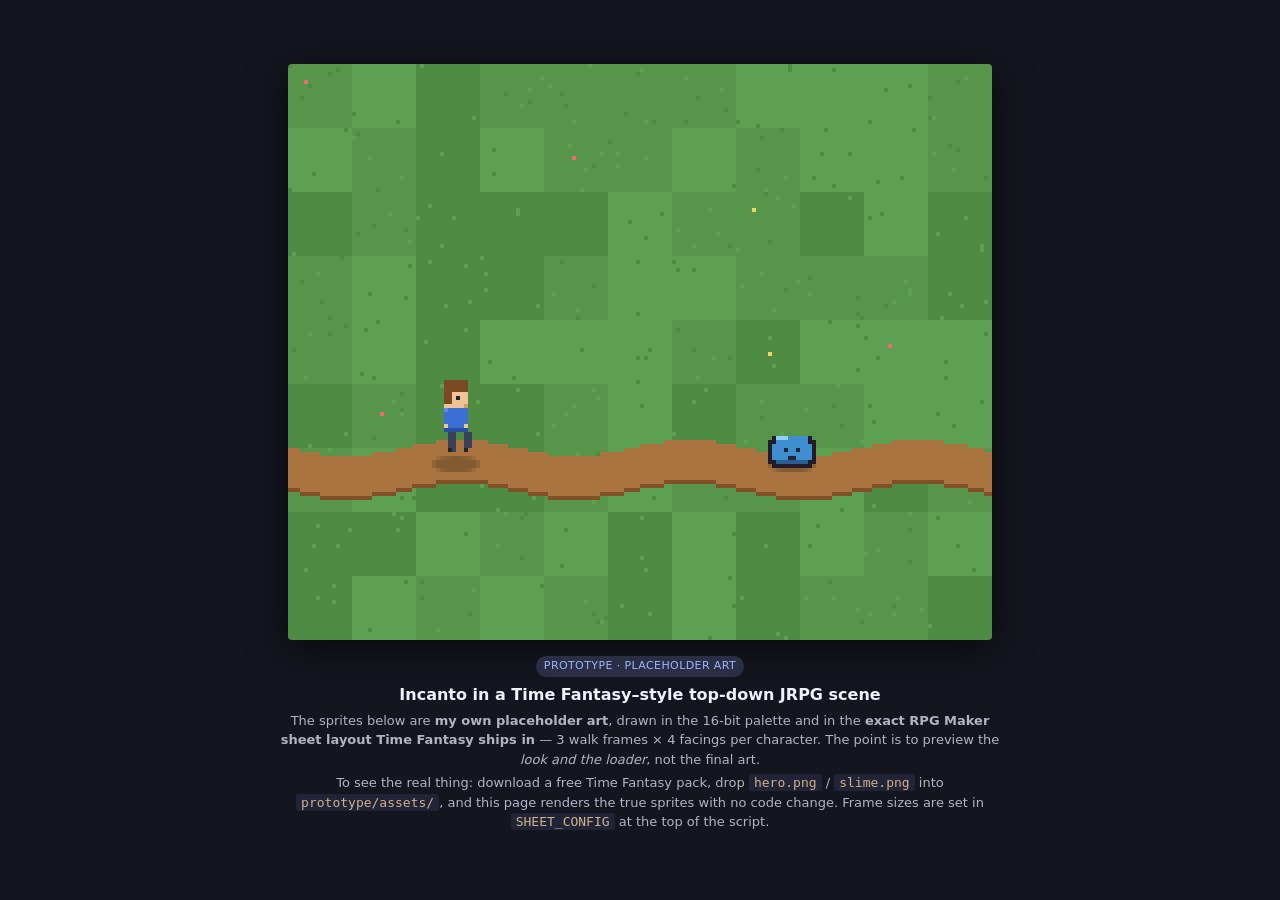
==== prototype/time_fantasy_prototype.html @ 2bc7eb8c "Add Time Fantasy style top-down JRPG combat prototype Previews reframing Incanto's combat from the c" ====
<!doctype html>
<html lang="en">
<head>
<meta charset="utf-8" />
<meta name="viewport" content="width=device-width, initial-scale=1" />
<title>Incanto — Time Fantasy style prototype</title>
<style>
  :root { color-scheme: dark; }
  html, body {
    margin: 0; height: 100%;
    background: #14161f;
    color: #d8dced;
    font: 14px/1.5 system-ui, sans-serif;
    display: flex; flex-direction: column;
    align-items: center; justify-content: center;
    gap: 14px; padding: 20px; box-sizing: border-box;
  }
  #screen {
    image-rendering: pixelated;
    border-radius: 4px;
    box-shadow: 0 8px 40px rgba(0,0,0,.6);
  }
  .caption { max-width: 720px; text-align: center; }
  .caption h1 { font-size: 16px; margin: 0 0 4px; color: #eef1ff; }
  .caption p { margin: 4px 0; opacity: .8; font-size: 13px; }
  .tag {
    display: inline-block; padding: 2px 8px; border-radius: 999px;
    background: #2a2f45; color: #9fb4ff; font-size: 11px; letter-spacing: .4px;
    text-transform: uppercase; margin-bottom: 6px;
  }
  code { background: #23283c; padding: 1px 5px; border-radius: 3px; color: #ffd8a8; }
</style>
</head>
<body>
  <canvas id="screen" width="176" height="144"></canvas>
  <div class="caption">
    <span class="tag">Prototype · placeholder art</span>
    <h1>Incanto in a Time Fantasy–style top-down JRPG scene</h1>
    <p>
      The sprites below are <strong>my own placeholder art</strong>, drawn in the
      16-bit palette and in the <strong>exact RPG Maker sheet layout Time Fantasy
      ships in</strong> — 3 walk frames × 4 facings per character. The point is to
      preview the <em>look and the loader</em>, not the final art.
    </p>
    <p>
      To see the real thing: download a free Time Fantasy pack, drop
      <code>hero.png</code> / <code>slime.png</code> into
      <code>prototype/assets/</code>, and this page renders the true sprites with
      no code change. Frame sizes are set in <code>SHEET_CONFIG</code> at the top
      of the script.
    </p>
  </div>

<script>
"use strict";
/* ===========================================================================
 * Incanto — Time Fantasy style prototype
 * ---------------------------------------------------------------------------
 * A style-direction prototype: the current game is a side-view dark dungeon;
 * this previews the top-down 16-bit JRPG look (Final Fantasy VI / Time Fantasy
 * / "Ancient Kingdoms" era) the player wants.
 *
 * WHY PLACEHOLDER SPRITES: the Time Fantasy license permits use in games but
 * forbids redistributing the raw sheets, and Incanto's repo is public — so the
 * real art can't be committed here. Instead we ship placeholder characters
 * drawn in the SAME sheet format, and load a real sheet from prototype/assets/
 * if one is present. Swapping in the paid/free pack is a file drop, not a
 * rewrite.
 *
 * SHEET FORMAT (RPG Maker VX/MV, which Time Fantasy uses):
 *   one character = a 3-column x 4-row block of cells.
 *   columns = walk frames  [step-A, idle, step-B]
 *   rows    = facing        [down, left, right, up]
 *   walk animation cycles the columns as  1,0,1,2  (idle-out-idle-out).
 * ========================================================================= */

// Drop a real Time Fantasy sheet in prototype/assets/ with these names, and set
// the cell size to match that pack (their overworld cells are commonly 16x16;
// larger "full" sprites use bigger cells). charCol/charRow pick which character
// on a multi-character sheet to use (0-indexed, in 3x4-cell units).
const SHEET_CONFIG = {
  hero:  { src: "assets/hero.png",  cellW: 16, cellH: 24, charCol: 0, charRow: 0 },
  slime: { src: "assets/slime.png", cellW: 16, cellH: 16, charCol: 0, charRow: 0 },
};

const cv = document.getElementById("screen");
const g = cv.getContext("2d");
g.imageSmoothingEnabled = false;

// Integer-scale the canvas to the viewport (same discipline as the live game:
// fractional scaling warps art pixels).
function fitCanvas() {
  const maxW = Math.min(window.innerWidth - 40, 720);
  const maxH = window.innerHeight - 240;
  const scale = Math.max(2, Math.floor(Math.min(maxW / cv.width, maxH / cv.height)));
  cv.style.width = cv.width * scale + "px";
  cv.style.height = cv.height * scale + "px";
}
window.addEventListener("resize", fitCanvas);
fitCanvas();

// --- Palette (warm 16-bit JRPG) ------------------------------------------
const PAL = {
  grass1: "#57964a", grass2: "#4f8c43", grass3: "#5ea052",
  dirt:   "#a9743f", dirtDk: "#824f27",
  flower: "#f4d35e", flower2: "#ef6a6a",
  outline:"#231a2a",
  skin:   "#f2c396", skinSh: "#d99b6b",
  hair:   "#7a4a24", hairSh: "#5a341a",
  tunic:  "#3b6fd4", tunicSh:"#274fa0", tunicHi:"#5b8bf0",
  pants:  "#39405a", boots:  "#2a2030",
  slime:  "#3f8fd0", slimeSh:"#2a5f96", slimeHi:"#8fd0ff",
  eye:    "#20242f", white: "#f4f6ff",
  bolt:   "#a9f0ff", boltHi:"#ffffff", boltGlow:"#5fd6ff",
};

// pixel helpers on a given context
function px(ctx, x, y, c) { ctx.fillStyle = c; ctx.fillRect(x, y, 1, 1); }
function rect(ctx, x, y, w, h, c) { ctx.fillStyle = c; ctx.fillRect(x, y, w, h); }

/* ---------------------------------------------------------------------------
 * PLACEHOLDER SPRITE GENERATION
 * Builds a proper 3x4 RPG-Maker character sheet on an offscreen canvas, so the
 * SAME sampling code runs whether the art is generated or a real dropped-in PNG.
 * ------------------------------------------------------------------------- */
const DIRS = { down: 0, left: 1, right: 2, up: 3 };

// One 16x24 hero cell. dir: 0 down,1 left,2 right,3 up. step: 0,1,2
function drawHeroCell(ctx, ox, oy, dir, step) {
  const bob = step === 1 ? 0 : -1;          // little vertical bob mid-stride
  const legFwd = step === 0 ? -1 : step === 2 ? 1 : 0;
  const side = dir === DIRS.left || dir === DIRS.right;
  const back = dir === DIRS.up;

  const draw = (cx) => {
    const y = oy + 2 + bob;
    // hair cap
    rect(ctx, cx - 3, y, 6, 3, PAL.hair);
    px(ctx, cx - 3, y + 3, PAL.hairSh); px(ctx, cx + 2, y + 3, PAL.hairSh);
    // face / head
    rect(ctx, cx - 3, y + 3, 6, 4, back ? PAL.hair : PAL.skin);
    if (back) { rect(ctx, cx - 3, y + 3, 6, 3, PAL.hair); }
    else if (side) {
      // profile: one eye, hair fringe on the back of the head
      px(ctx, cx + (dir === DIRS.left ? -1 : 0), y + 4, PAL.eye);
      rect(ctx, cx + (dir === DIRS.left ? 1 : -3), y + 3, 2, 3, PAL.hair);
      px(ctx, cx + (dir === DIRS.left ? -3 : 2), y + 6, PAL.skinSh); // nose hint
    } else {
      px(ctx, cx - 2, y + 5, PAL.eye); px(ctx, cx + 1, y + 5, PAL.eye);
    }
    // torso (tunic) + shading
    rect(ctx, cx - 3, y + 7, 6, 6, PAL.tunic);
    rect(ctx, cx - 3, y + 12, 6, 1, PAL.tunicSh);
    px(ctx, cx - 3, y + 7, PAL.tunicHi); px(ctx, cx + 2, y + 12, PAL.tunicSh);
    // arms / hands
    if (!back) { px(ctx, cx - 3, y + 11, PAL.skin); px(ctx, cx + 2, y + 11, PAL.skin); }
    // legs (walk swing)
    const ly = y + 13;
    rect(ctx, cx - 2 - (legFwd < 0 ? 1 : 0), ly, 2, 5 - (legFwd < 0 ? 1 : 0), PAL.pants);
    rect(ctx, cx + 1 + (legFwd > 0 ? 1 : 0), ly, 2, 5 - (legFwd > 0 ? 1 : 0), PAL.pants);
    // boots
    px(ctx, cx - 2 - (legFwd < 0 ? 1 : 0), ly + 4, PAL.boots);
    px(ctx, cx + 1 + (legFwd > 0 ? 1 : 0), ly + 4, PAL.boots);
  };
  draw(ox + 8);
}

// One 16x16 slime cell. 2-frame breathe/hop -> we fill 3 columns as A,idle,B.
function drawSlimeCell(ctx, ox, oy, dir, step) {
  const squash = step === 1 ? 0 : 1;  // idle taller, walk frames squashed
  const top = oy + 6 + squash;
  const h = 8 - squash;
  const cx = ox + 8;
  // dark outline (draw a blob one pixel larger, in outline color) so the slime
  // separates cleanly from the grass — the classic JRPG read
  rect(ctx, cx - 6, top + 1, 12, h - 1, PAL.outline);
  rect(ctx, cx - 5, top, 10, 1, PAL.outline);
  rect(ctx, cx - 5, top + h, 10, 1, PAL.outline);
  // body
  rect(ctx, cx - 5, top + 1, 10, h - 1, PAL.slime);
  rect(ctx, cx - 4, top, 8, 1, PAL.slime);
  // trim outer corners back to outline for a rounded blob
  px(ctx, cx - 5, top + 1, PAL.outline); px(ctx, cx + 4, top + 1, PAL.outline);
  px(ctx, cx - 5, top + h - 1, PAL.outline); px(ctx, cx + 4, top + h - 1, PAL.outline);
  // shading + highlight
  rect(ctx, cx - 4, top + h - 1, 8, 1, PAL.slimeSh);
  rect(ctx, cx - 4, top, 3, 1, PAL.slimeHi);
  // eyes + mouth
  px(ctx, cx - 2, top + 3, PAL.white); px(ctx, cx + 1, top + 3, PAL.white);
  px(ctx, cx - 2, top + 3, PAL.eye);   px(ctx, cx + 1, top + 3, PAL.eye);
  rect(ctx, cx - 1, top + 5, 2, 1, PAL.eye);
}

// Build a full 3x4 sheet canvas from a per-cell drawer.
function buildSheet(cellW, cellH, drawCell) {
  const c = document.createElement("canvas");
  c.width = cellW * 3; c.height = cellH * 4;
  const ctx = c.getContext("2d");
  for (let row = 0; row < 4; row++)
    for (let col = 0; col < 3; col++)
      drawCell(ctx, col * cellW, row * cellH, row, col);
  return c;
}

/* ---------------------------------------------------------------------------
 * SPRITE: samples one animation frame out of a 3x4 sheet (generated or real).
 * ------------------------------------------------------------------------- */
const WALK_CYCLE = [1, 0, 1, 2];  // column order for a walk/idle bob

class Sprite {
  constructor(cfg, fallbackDrawer) {
    this.cfg = cfg;
    this.sheet = buildSheet(cfg.cellW, cfg.cellH, fallbackDrawer); // placeholder first
    this.real = false;
    const img = new Image();
    img.onload = () => { this.sheet = img; this.real = true; };  // swap in real art
    img.onerror = () => {};                                      // keep placeholder
    img.src = cfg.src;
  }
  // dir 0..3, phase 0..1 through the walk cycle
  draw(ctx, dx, dy, dir, phase) {
    const { cellW, cellH, charCol, charRow } = this.cfg;
    const col = WALK_CYCLE[Math.floor(phase * WALK_CYCLE.length) % WALK_CYCLE.length];
    const sx = (charCol * 3 + col) * cellW;
    const sy = (charRow * 4 + dir) * cellH;
    ctx.drawImage(this.sheet, sx, sy, cellW, cellH, Math.round(dx), Math.round(dy), cellW, cellH);
  }
}

const hero  = new Sprite(SHEET_CONFIG.hero,  drawHeroCell);
const slime = new Sprite(SHEET_CONFIG.slime, drawSlimeCell);

/* ---------------------------------------------------------------------------
 * SCENE: a small grass overworld arena.
 * ------------------------------------------------------------------------- */
function hash(a, b) { let h = (a * 73856093) ^ (b * 19349663); h = (h ^ (h >> 13)) * 1274126177; return Math.abs(h ^ (h >> 16)); }

const bg = document.createElement("canvas");
bg.width = cv.width; bg.height = cv.height;
(function buildBg() {
  const ctx = bg.getContext("2d");
  for (let ty = 0; ty < cv.height / 16; ty++) {
    for (let tx = 0; tx < cv.width / 16; tx++) {
      const h = hash(tx, ty);
      rect(ctx, tx * 16, ty * 16, 16, 16, [PAL.grass1, PAL.grass2, PAL.grass3][h % 3]);
      // scattered blades / speckle
      for (let i = 0; i < 5; i++) {
        const px_ = tx * 16 + (hash(tx * 7 + i, ty) % 16);
        const py_ = ty * 16 + (hash(tx, ty * 5 + i) % 16);
        px(ctx, px_, py_, (h >> i) & 1 ? PAL.grass3 : PAL.grass2);
      }
      // occasional flower
      if (h % 11 === 0) {
        const fx = tx * 16 + 4 + (h % 6), fy = ty * 16 + 4 + (h % 6);
        px(ctx, fx, fy, (h & 8) ? PAL.flower : PAL.flower2);
      }
    }
  }
  // a little dirt path strip under the fighters
  for (let x = 0; x < cv.width; x++) {
    const y = 96 + Math.round(Math.sin(x * 0.11) * 2);
    rect(ctx, x, y, 1, 10, PAL.dirt);
    px(ctx, x, y + 10, PAL.dirtDk);
  }
})();

// Positions (top-left of each sprite cell)
const heroPos  = { x: 34, y: 78 };
const slimePos = { x: 118, y: 86 };

// Cast/projectile state — echoes Incanto's "cast a bolt at the enemy" beat.
let t = 0;
const bolts = [];
let hitFlash = 0;
let castTimer = 1.2;

function spawnBolt() {
  bolts.push({
    x: heroPos.x + 12, y: heroPos.y + 12,
    tx: slimePos.x + 8, ty: slimePos.y + 8,
    life: 0,
  });
}

function drawBolt(b) {
  const glow = g;
  // additive-ish glow
  g.globalCompositeOperation = "lighter";
  for (let r = 3; r >= 1; r--) {
    g.fillStyle = `rgba(95,214,255,${0.18 * r})`;
    g.beginPath(); g.arc(b.x, b.y, r + 1, 0, 7); g.fill();
  }
  g.globalCompositeOperation = "source-over";
  rect(g, Math.round(b.x) - 1, Math.round(b.y) - 1, 3, 3, PAL.bolt);
  px(g, Math.round(b.x), Math.round(b.y), PAL.boltHi);
}

/* ---------------------------------------------------------------------------
 * MAIN LOOP
 * ------------------------------------------------------------------------- */
let last = performance.now();
function frame(now) {
  const dt = Math.min(0.05, (now - last) / 1000); last = now; t += dt;

  // update casting
  castTimer -= dt;
  if (castTimer <= 0) { spawnBolt(); castTimer = 1.6; }
  for (let i = bolts.length - 1; i >= 0; i--) {
    const b = bolts[i];
    b.life += dt;
    const p = Math.min(1, b.life / 0.45);
    b.x = heroPos.x + 12 + (b.tx - (heroPos.x + 12)) * p;
    b.y = heroPos.y + 12 + (b.ty - (heroPos.y + 12)) * p - Math.sin(p * Math.PI) * 10; // arc
    if (p >= 1) { bolts.splice(i, 1); hitFlash = 0.22; }
  }
  if (hitFlash > 0) hitFlash -= dt;

  // draw
  g.drawImage(bg, 0, 0);

  // soft shadows
  g.fillStyle = "rgba(0,0,0,0.22)";
  g.beginPath(); g.ellipse(heroPos.x + 8, heroPos.y + 22, 6, 2, 0, 0, 7); g.fill();
  g.beginPath(); g.ellipse(slimePos.x + 8, slimePos.y + 14, 6, 2, 0, 0, 7); g.fill();

  // hero faces the slime (to its right) and idles with a walk-bob
  hero.draw(g, heroPos.x, heroPos.y, DIRS.right, (t * 0.9) % 1);

  // slime bobs; flash white on hit
  const squashPhase = (t * 1.3) % 1;
  slime.draw(g, slimePos.x, slimePos.y - (hitFlash > 0 ? 1 : 0), DIRS.down, squashPhase);
  if (hitFlash > 0) {
    g.globalCompositeOperation = "source-atop";
    g.fillStyle = `rgba(255,255,255,${(hitFlash / 0.22) * 0.8})`;
    g.fillRect(slimePos.x, slimePos.y - 2, SHEET_CONFIG.slime.cellW, SHEET_CONFIG.slime.cellH);
    g.globalCompositeOperation = "source-over";
  }

  bolts.forEach(drawBolt);

  // tiny "real art loaded" indicator
  if (hero.real || slime.real) {
    g.fillStyle = "rgba(80,220,120,0.9)";
    g.fillRect(2, 2, 3, 3);
  }

  requestAnimationFrame(frame);
}
requestAnimationFrame(frame);
</script>
</body>
</html>
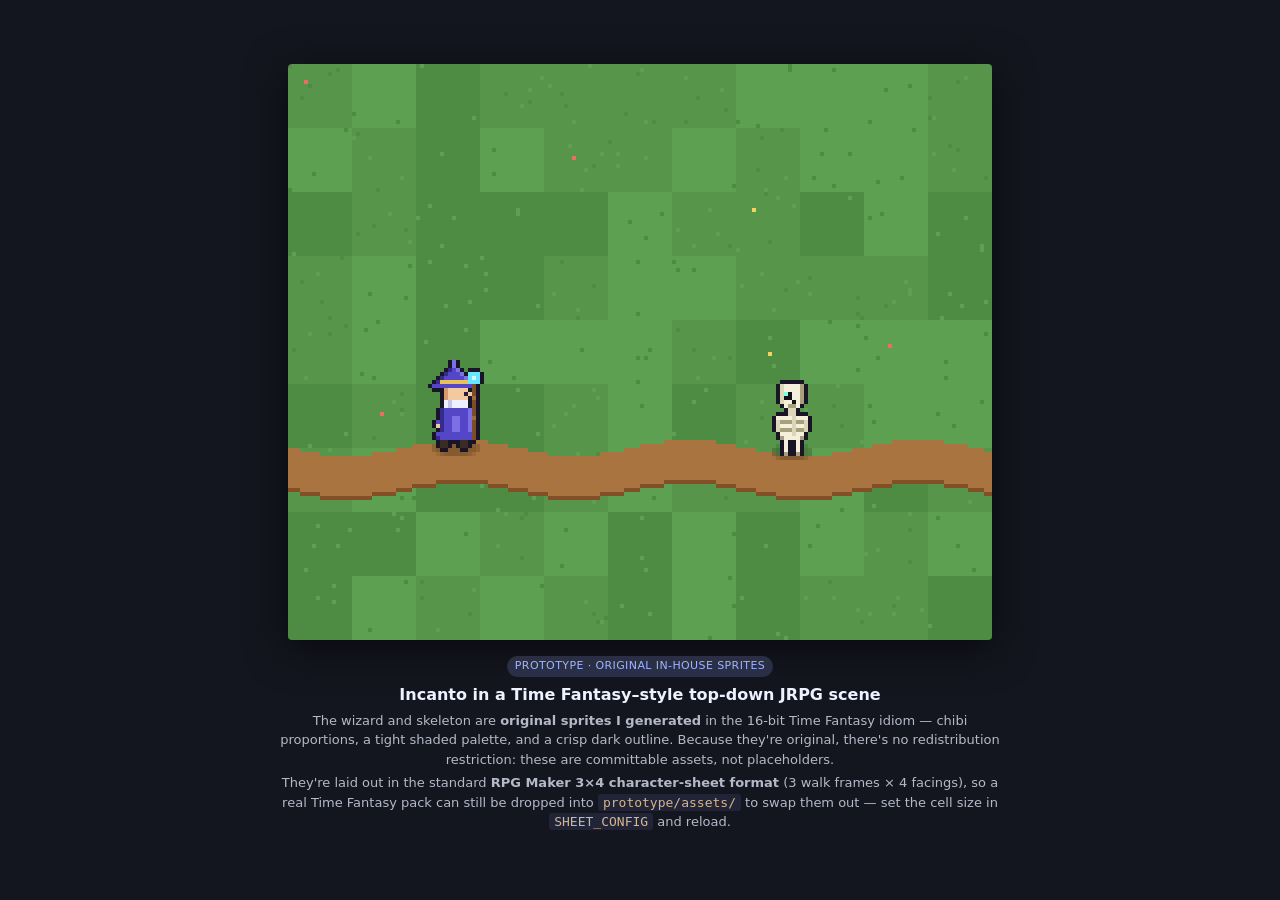
==== commit 23f97996: "Generate original Time Fantasy-style sprites for the prototype Replaces the earlier placeholder art " ====
--- a/prototype/time_fantasy_prototype.html
+++ b/prototype/time_fantasy_prototype.html
@@ -3,7 +3,7 @@
 <head>
 <meta charset="utf-8" />
 <meta name="viewport" content="width=device-width, initial-scale=1" />
-<title>Incanto — Time Fantasy style prototype</title>
+<title>Incanto — Time Fantasy style prototype (original sprites)</title>
 <style>
   :root { color-scheme: dark; }
   html, body {
@@ -22,7 +22,7 @@
   }
   .caption { max-width: 720px; text-align: center; }
   .caption h1 { font-size: 16px; margin: 0 0 4px; color: #eef1ff; }
-  .caption p { margin: 4px 0; opacity: .8; font-size: 13px; }
+  .caption p { margin: 4px 0; opacity: .82; font-size: 13px; }
   .tag {
     display: inline-block; padding: 2px 8px; border-radius: 999px;
     background: #2a2f45; color: #9fb4ff; font-size: 11px; letter-spacing: .4px;
@@ -34,61 +34,52 @@
 <body>
   <canvas id="screen" width="176" height="144"></canvas>
   <div class="caption">
-    <span class="tag">Prototype · placeholder art</span>
+    <span class="tag">Prototype · original in-house sprites</span>
     <h1>Incanto in a Time Fantasy–style top-down JRPG scene</h1>
     <p>
-      The sprites below are <strong>my own placeholder art</strong>, drawn in the
-      16-bit palette and in the <strong>exact RPG Maker sheet layout Time Fantasy
-      ships in</strong> — 3 walk frames × 4 facings per character. The point is to
-      preview the <em>look and the loader</em>, not the final art.
+      The wizard and skeleton are <strong>original sprites I generated</strong> in
+      the 16-bit Time Fantasy idiom — chibi proportions, a tight shaded palette,
+      and a crisp dark outline. Because they're original, there's no
+      redistribution restriction: these are committable assets, not placeholders.
     </p>
     <p>
-      To see the real thing: download a free Time Fantasy pack, drop
-      <code>hero.png</code> / <code>slime.png</code> into
-      <code>prototype/assets/</code>, and this page renders the true sprites with
-      no code change. Frame sizes are set in <code>SHEET_CONFIG</code> at the top
-      of the script.
+      They're laid out in the standard <strong>RPG Maker 3×4 character-sheet
+      format</strong> (3 walk frames × 4 facings), so a real Time Fantasy pack can
+      still be dropped into <code>prototype/assets/</code> to swap them out — set
+      the cell size in <code>SHEET_CONFIG</code> and reload.
     </p>
   </div>
 
 <script>
 "use strict";
 /* ===========================================================================
- * Incanto — Time Fantasy style prototype
+ * Incanto — Time Fantasy style prototype (ORIGINAL generated sprites)
  * ---------------------------------------------------------------------------
- * A style-direction prototype: the current game is a side-view dark dungeon;
- * this previews the top-down 16-bit JRPG look (Final Fantasy VI / Time Fantasy
- * / "Ancient Kingdoms" era) the player wants.
+ * Previews the top-down 16-bit JRPG look (Final Fantasy VI / Time Fantasy era)
+ * for Incanto's "cast spells at skeletons" loop. All sprites here are original
+ * art generated by this script — no third-party assets are bundled.
  *
- * WHY PLACEHOLDER SPRITES: the Time Fantasy license permits use in games but
- * forbids redistributing the raw sheets, and Incanto's repo is public — so the
- * real art can't be committed here. Instead we ship placeholder characters
- * drawn in the SAME sheet format, and load a real sheet from prototype/assets/
- * if one is present. Swapping in the paid/free pack is a file drop, not a
- * rewrite.
+ * FIDELITY TECHNIQUE: each sprite cell is painted in flat shaded tones on a
+ * transparent buffer, then an auto-outline pass wraps the silhouette in a 1px
+ * dark line (outlineCell). That outline is what gives pixel art its clean,
+ * "professional pack" read. Shading uses 2-3 tones per material.
  *
  * SHEET FORMAT (RPG Maker VX/MV, which Time Fantasy uses):
  *   one character = a 3-column x 4-row block of cells.
- *   columns = walk frames  [step-A, idle, step-B]
- *   rows    = facing        [down, left, right, up]
- *   walk animation cycles the columns as  1,0,1,2  (idle-out-idle-out).
+ *   columns = walk/idle frames [step-A, idle, step-B]
+ *   rows    = facing            [down, left, right, up]   (right = mirrored left)
  * ========================================================================= */
 
-// Drop a real Time Fantasy sheet in prototype/assets/ with these names, and set
-// the cell size to match that pack (their overworld cells are commonly 16x16;
-// larger "full" sprites use bigger cells). charCol/charRow pick which character
-// on a multi-character sheet to use (0-indexed, in 3x4-cell units).
+// To swap in a real Time Fantasy pack, drop PNGs here and match the cell size.
 const SHEET_CONFIG = {
-  hero:  { src: "assets/hero.png",  cellW: 16, cellH: 24, charCol: 0, charRow: 0 },
-  slime: { src: "assets/slime.png", cellW: 16, cellH: 16, charCol: 0, charRow: 0 },
+  hero:     { src: "assets/hero.png",     cellW: 16, cellH: 24, charCol: 0, charRow: 0 },
+  skeleton: { src: "assets/skeleton.png", cellW: 16, cellH: 24, charCol: 0, charRow: 0 },
 };
 
 const cv = document.getElementById("screen");
 const g = cv.getContext("2d");
 g.imageSmoothingEnabled = false;
 
-// Integer-scale the canvas to the viewport (same discipline as the live game:
-// fractional scaling warps art pixels).
 function fitCanvas() {
   const maxW = Math.min(window.innerWidth - 40, 720);
   const maxH = window.innerHeight - 240;
@@ -102,122 +93,203 @@
 // --- Palette (warm 16-bit JRPG) ------------------------------------------
 const PAL = {
   grass1: "#57964a", grass2: "#4f8c43", grass3: "#5ea052",
-  dirt:   "#a9743f", dirtDk: "#824f27",
+  dirt: "#a9743f", dirtDk: "#824f27",
   flower: "#f4d35e", flower2: "#ef6a6a",
-  outline:"#231a2a",
-  skin:   "#f2c396", skinSh: "#d99b6b",
-  hair:   "#7a4a24", hairSh: "#5a341a",
-  tunic:  "#3b6fd4", tunicSh:"#274fa0", tunicHi:"#5b8bf0",
-  pants:  "#39405a", boots:  "#2a2030",
-  slime:  "#3f8fd0", slimeSh:"#2a5f96", slimeHi:"#8fd0ff",
-  eye:    "#20242f", white: "#f4f6ff",
-  bolt:   "#a9f0ff", boltHi:"#ffffff", boltGlow:"#5fd6ff",
+  outline: "#1a1526",
+  skin: "#f4c9a0", skinSh: "#d59b6e",
+  robe: "#5346c7", robeHi: "#7d70e6", robeSh: "#372a8f",
+  gold: "#e8c15a",
+  beard: "#eef1ff", beardSh: "#c2c9e8",
+  wood: "#7a4f28", woodHi: "#a06d38",
+  gem: "#66e6ff", gemHi: "#ccf7ff",
+  boot: "#3a2c22",
+  eye: "#2a2033", white: "#f6f8ff",
+  boneN: "#f4f0dc", bone: "#dcd6b8", boneSh: "#a89f7d",
+  socket: "#120f18", eyeglow: "#7bffe6",
+  bolt: "#a9f0ff", boltHi: "#ffffff",
 };
 
-// pixel helpers on a given context
 function px(ctx, x, y, c) { ctx.fillStyle = c; ctx.fillRect(x, y, 1, 1); }
 function rect(ctx, x, y, w, h, c) { ctx.fillStyle = c; ctx.fillRect(x, y, w, h); }
 
 /* ---------------------------------------------------------------------------
- * PLACEHOLDER SPRITE GENERATION
- * Builds a proper 3x4 RPG-Maker character sheet on an offscreen canvas, so the
- * SAME sampling code runs whether the art is generated or a real dropped-in PNG.
- * ------------------------------------------------------------------------- */
-const DIRS = { down: 0, left: 1, right: 2, up: 3 };
-
-// One 16x24 hero cell. dir: 0 down,1 left,2 right,3 up. step: 0,1,2
-function drawHeroCell(ctx, ox, oy, dir, step) {
-  const bob = step === 1 ? 0 : -1;          // little vertical bob mid-stride
-  const legFwd = step === 0 ? -1 : step === 2 ? 1 : 0;
-  const side = dir === DIRS.left || dir === DIRS.right;
-  const back = dir === DIRS.up;
-
-  const draw = (cx) => {
-    const y = oy + 2 + bob;
-    // hair cap
-    rect(ctx, cx - 3, y, 6, 3, PAL.hair);
-    px(ctx, cx - 3, y + 3, PAL.hairSh); px(ctx, cx + 2, y + 3, PAL.hairSh);
-    // face / head
-    rect(ctx, cx - 3, y + 3, 6, 4, back ? PAL.hair : PAL.skin);
-    if (back) { rect(ctx, cx - 3, y + 3, 6, 3, PAL.hair); }
-    else if (side) {
-      // profile: one eye, hair fringe on the back of the head
-      px(ctx, cx + (dir === DIRS.left ? -1 : 0), y + 4, PAL.eye);
-      rect(ctx, cx + (dir === DIRS.left ? 1 : -3), y + 3, 2, 3, PAL.hair);
-      px(ctx, cx + (dir === DIRS.left ? -3 : 2), y + 6, PAL.skinSh); // nose hint
+ * WIZARD (hero) — pointed hat, white beard, robe, glowing staff.
+ * dir: 0 down, 1 left, 3 up  (right handled by mirroring left).
+ * ------------------------------------------------------------------------- */
+function drawWizardCell(ctx, ox, oy, dir, step) {
+  const bob = step === 1 ? 0 : -1;
+  const swing = step === 0 ? -1 : step === 1 ? 0 : 1;
+  const yb = oy + bob;
+  const front = dir === 0, back = dir === 3, side = dir === 1;
+
+  // ----- pointed hat (cone + brim) -----
+  for (let i = 0; i < 7; i++) {
+    const half = Math.floor(i * 0.8);
+    rect(ctx, ox + 8 - half, yb + 1 + i, half * 2 + 1, 1, PAL.robe);
+    px(ctx, ox + 8 - half, yb + 1 + i, PAL.robeHi);           // lit left edge
+    if (i >= 2) px(ctx, ox + 8 + half, yb + 1 + i, PAL.robeSh); // shaded right
+  }
+  rect(ctx, ox + 3, yb + 7, 11, 1, PAL.robe);                 // brim
+  rect(ctx, ox + 4, yb + 6, 8, 1, PAL.gold);                  // gold band
+  px(ctx, ox + 3, yb + 7, PAL.robeHi);
+
+  if (!back) {
+    // ----- face -----
+    rect(ctx, ox + 5, yb + 8, 6, 3, PAL.skin);
+    rect(ctx, ox + 10, yb + 8, 1, 3, PAL.skinSh);
+    if (side) {
+      px(ctx, ox + 5, yb + 9, PAL.eye);                       // one eye (profile)
+      px(ctx, ox + 4, yb + 9, PAL.skin);                      // nose
     } else {
-      px(ctx, cx - 2, y + 5, PAL.eye); px(ctx, cx + 1, y + 5, PAL.eye);
+      px(ctx, ox + 6, yb + 9, PAL.eye);
+      px(ctx, ox + 9, yb + 9, PAL.eye);
     }
-    // torso (tunic) + shading
-    rect(ctx, cx - 3, y + 7, 6, 6, PAL.tunic);
-    rect(ctx, cx - 3, y + 12, 6, 1, PAL.tunicSh);
-    px(ctx, cx - 3, y + 7, PAL.tunicHi); px(ctx, cx + 2, y + 12, PAL.tunicSh);
-    // arms / hands
-    if (!back) { px(ctx, cx - 3, y + 11, PAL.skin); px(ctx, cx + 2, y + 11, PAL.skin); }
-    // legs (walk swing)
-    const ly = y + 13;
-    rect(ctx, cx - 2 - (legFwd < 0 ? 1 : 0), ly, 2, 5 - (legFwd < 0 ? 1 : 0), PAL.pants);
-    rect(ctx, cx + 1 + (legFwd > 0 ? 1 : 0), ly, 2, 5 - (legFwd > 0 ? 1 : 0), PAL.pants);
-    // boots
-    px(ctx, cx - 2 - (legFwd < 0 ? 1 : 0), ly + 4, PAL.boots);
-    px(ctx, cx + 1 + (legFwd > 0 ? 1 : 0), ly + 4, PAL.boots);
-  };
-  draw(ox + 8);
-}
-
-// One 16x16 slime cell. 2-frame breathe/hop -> we fill 3 columns as A,idle,B.
-function drawSlimeCell(ctx, ox, oy, dir, step) {
-  const squash = step === 1 ? 0 : 1;  // idle taller, walk frames squashed
-  const top = oy + 6 + squash;
-  const h = 8 - squash;
-  const cx = ox + 8;
-  // dark outline (draw a blob one pixel larger, in outline color) so the slime
-  // separates cleanly from the grass — the classic JRPG read
-  rect(ctx, cx - 6, top + 1, 12, h - 1, PAL.outline);
-  rect(ctx, cx - 5, top, 10, 1, PAL.outline);
-  rect(ctx, cx - 5, top + h, 10, 1, PAL.outline);
-  // body
-  rect(ctx, cx - 5, top + 1, 10, h - 1, PAL.slime);
-  rect(ctx, cx - 4, top, 8, 1, PAL.slime);
-  // trim outer corners back to outline for a rounded blob
-  px(ctx, cx - 5, top + 1, PAL.outline); px(ctx, cx + 4, top + 1, PAL.outline);
-  px(ctx, cx - 5, top + h - 1, PAL.outline); px(ctx, cx + 4, top + h - 1, PAL.outline);
-  // shading + highlight
-  rect(ctx, cx - 4, top + h - 1, 8, 1, PAL.slimeSh);
-  rect(ctx, cx - 4, top, 3, 1, PAL.slimeHi);
-  // eyes + mouth
-  px(ctx, cx - 2, top + 3, PAL.white); px(ctx, cx + 1, top + 3, PAL.white);
-  px(ctx, cx - 2, top + 3, PAL.eye);   px(ctx, cx + 1, top + 3, PAL.eye);
-  rect(ctx, cx - 1, top + 5, 2, 1, PAL.eye);
-}
-
-// Build a full 3x4 sheet canvas from a per-cell drawer.
+    // ----- beard (tapering) -----
+    rect(ctx, ox + 5, yb + 11, 6, 2, PAL.beard);
+    rect(ctx, ox + 6, yb + 13, 4, 1, PAL.beard);
+    px(ctx, ox + 7, yb + 14, PAL.beard); px(ctx, ox + 8, yb + 14, PAL.beard);
+    rect(ctx, ox + 9, yb + 11, 1, 3, PAL.beardSh);
+  } else {
+    rect(ctx, ox + 5, yb + 8, 6, 4, PAL.robe);                // back of head/hat
+    rect(ctx, ox + 5, yb + 8, 1, 4, PAL.robeHi);
+  }
+
+  // ----- robe body -----
+  rect(ctx, ox + 4, yb + 13, 8, 8, PAL.robe);
+  rect(ctx, ox + 4, yb + 13, 1, 8, PAL.robeHi);               // lit side
+  rect(ctx, ox + 11, yb + 13, 1, 8, PAL.robeSh);              // shaded side
+  rect(ctx, ox + 3, yb + 19, 10, 2, PAL.robe);                // hem flare
+  px(ctx, ox + 3, yb + 20, PAL.robeSh); px(ctx, ox + 12, yb + 20, PAL.robeSh);
+  if (!back) { rect(ctx, ox + 7, yb + 15, 2, 4, PAL.robeHi); } // front placket
+  // sleeves + hands
+  px(ctx, ox + 3, yb + 16, PAL.robe); px(ctx, ox + 12, yb + 16, PAL.robe);
+  if (!back) { px(ctx, ox + 3, yb + 17, PAL.skin); px(ctx, ox + 12, yb + 17, PAL.skin); }
+
+  // ----- boots (with a walk swing) -----
+  const l = ox + 5 + (swing < 0 ? swing : 0);
+  const r = ox + 9 + (swing > 0 ? swing : 0);
+  rect(ctx, l, yb + 21, 2, 2, PAL.boot);
+  rect(ctx, r, yb + 21, 2, 2, PAL.boot);
+
+  // ----- staff with glowing gem (held to the right / front) -----
+  const stx = side ? ox + 3 : ox + 12;
+  rect(ctx, stx, yb + 6, 1, 15, PAL.wood);
+  px(ctx, stx, yb + 10, PAL.woodHi); px(ctx, stx, yb + 15, PAL.woodHi);
+  rect(ctx, stx - 1, yb + 4, 3, 3, PAL.gem);                  // gem orb
+  px(ctx, stx, yb + 5, PAL.gemHi);
+  px(ctx, stx - 1, yb + 4, PAL.gem); px(ctx, stx + 1, yb + 4, PAL.gem);
+}
+
+/* ---------------------------------------------------------------------------
+ * SKELETON (enemy) — skull with glowing cyan eyes, ribs, bone limbs.
+ * ------------------------------------------------------------------------- */
+function drawSkeletonCell(ctx, ox, oy, dir, step) {
+  const bob = step === 1 ? 0 : -1;
+  const swing = step === 0 ? -1 : step === 1 ? 0 : 1;
+  const yb = oy + bob + 2;             // sits a touch lower than the wizard
+  const back = dir === 3, side = dir === 1;
+
+  // ----- skull -----
+  rect(ctx, ox + 5, yb + 4, 6, 5, PAL.boneN);
+  rect(ctx, ox + 5, yb + 4, 1, 5, PAL.bone);                  // side shade
+  rect(ctx, ox + 10, yb + 4, 1, 5, PAL.boneSh);
+  rect(ctx, ox + 6, yb + 9, 4, 1, PAL.boneN);                 // jaw
+  if (!back) {
+    // eye sockets + glow
+    if (side) {
+      rect(ctx, ox + 6, yb + 6, 2, 2, PAL.socket);
+      px(ctx, ox + 6, yb + 6, PAL.eyeglow);
+    } else {
+      rect(ctx, ox + 6, yb + 6, 2, 2, PAL.socket);
+      rect(ctx, ox + 9, yb + 6, 1, 2, PAL.socket);
+      px(ctx, ox + 6, yb + 6, PAL.eyeglow); px(ctx, ox + 9, yb + 6, PAL.eyeglow);
+    }
+    px(ctx, ox + 8, yb + 8, PAL.socket);                      // nasal
+    px(ctx, ox + 7, yb + 9, PAL.boneSh); px(ctx, ox + 8, yb + 9, PAL.boneSh); // teeth gap
+  }
+
+  // ----- spine + ribcage -----
+  rect(ctx, ox + 7, yb + 10, 2, 2, PAL.bone);                 // neck
+  rect(ctx, ox + 5, yb + 12, 6, 5, PAL.boneN);                // ribcage body
+  for (let i = 0; i < 3; i++) rect(ctx, ox + 5, yb + 13 + i * 2, 6, 1, PAL.boneSh); // ribs
+  rect(ctx, ox + 8, yb + 12, 1, 5, PAL.bone);                 // sternum shade
+  // arms
+  px(ctx, ox + 4, yb + 12, PAL.boneN); rect(ctx, ox + 4, yb + 13, 1, 3, PAL.bone);
+  px(ctx, ox + 11, yb + 12, PAL.boneN); rect(ctx, ox + 11, yb + 13, 1, 3, PAL.bone);
+
+  // ----- pelvis + legs (walk swing) -----
+  rect(ctx, ox + 6, yb + 17, 4, 1, PAL.boneN);
+  const l = ox + 6 + (swing < 0 ? swing : 0);
+  const r = ox + 9 + (swing > 0 ? swing : 0);
+  rect(ctx, l, yb + 18, 1, 4, PAL.boneN);
+  rect(ctx, r, yb + 18, 1, 4, PAL.boneN);
+  px(ctx, l, yb + 21, PAL.boneSh); px(ctx, r, yb + 21, PAL.boneSh);
+}
+
+/* ---------------------------------------------------------------------------
+ * Auto-outline: wrap the silhouette on a cell buffer in a 1px dark line.
+ * ------------------------------------------------------------------------- */
+function outlineCell(ctx, w, h) {
+  const img = ctx.getImageData(0, 0, w, h);
+  const a = img.data;
+  const op = (x, y) => (x < 0 || y < 0 || x >= w || y >= h) ? false : a[(y * w + x) * 4 + 3] > 20;
+  const add = [];
+  for (let y = 0; y < h; y++) for (let x = 0; x < w; x++) {
+    if (op(x, y)) continue;
+    if (op(x - 1, y) || op(x + 1, y) || op(x, y - 1) || op(x, y + 1)) add.push([x, y]);
+  }
+  const [or, og, ob] = [0x1a, 0x15, 0x26];
+  for (const [x, y] of add) {
+    const i = (y * w + x) * 4;
+    a[i] = or; a[i + 1] = og; a[i + 2] = ob; a[i + 3] = 255;
+  }
+  ctx.putImageData(img, 0, 0);
+}
+
+/* ---------------------------------------------------------------------------
+ * Build a 3x4 sheet from a per-cell drawer, outlining each cell and mirroring
+ * the "right" row from the "left" row.
+ * ------------------------------------------------------------------------- */
 function buildSheet(cellW, cellH, drawCell) {
-  const c = document.createElement("canvas");
-  c.width = cellW * 3; c.height = cellH * 4;
-  const ctx = c.getContext("2d");
-  for (let row = 0; row < 4; row++)
-    for (let col = 0; col < 3; col++)
-      drawCell(ctx, col * cellW, row * cellH, row, col);
-  return c;
-}
-
-/* ---------------------------------------------------------------------------
- * SPRITE: samples one animation frame out of a 3x4 sheet (generated or real).
- * ------------------------------------------------------------------------- */
-const WALK_CYCLE = [1, 0, 1, 2];  // column order for a walk/idle bob
+  const sheet = document.createElement("canvas");
+  sheet.width = cellW * 3; sheet.height = cellH * 4;
+  const sctx = sheet.getContext("2d");
+  const tmp = document.createElement("canvas");
+  tmp.width = cellW; tmp.height = cellH;
+  const tctx = tmp.getContext("2d", { willReadFrequently: true });
+
+  for (let row = 0; row < 4; row++) {
+    const mirror = row === 2;              // right = mirrored left
+    const srcDir = mirror ? 1 : row;
+    for (let col = 0; col < 3; col++) {
+      tctx.clearRect(0, 0, cellW, cellH);
+      drawCell(tctx, 0, 0, srcDir, col);
+      outlineCell(tctx, cellW, cellH);
+      sctx.save();
+      if (mirror) { sctx.translate((col + 1) * cellW, row * cellH); sctx.scale(-1, 1); }
+      else sctx.translate(col * cellW, row * cellH);
+      sctx.drawImage(tmp, 0, 0);
+      sctx.restore();
+    }
+  }
+  return sheet;
+}
+
+/* ---------------------------------------------------------------------------
+ * SPRITE: samples one frame out of a 3x4 sheet (generated or dropped-in PNG).
+ * ------------------------------------------------------------------------- */
+const WALK_CYCLE = [1, 0, 1, 2];
 
 class Sprite {
-  constructor(cfg, fallbackDrawer) {
+  constructor(cfg, drawer) {
     this.cfg = cfg;
-    this.sheet = buildSheet(cfg.cellW, cfg.cellH, fallbackDrawer); // placeholder first
+    this.sheet = buildSheet(cfg.cellW, cfg.cellH, drawer);   // original art
     this.real = false;
     const img = new Image();
-    img.onload = () => { this.sheet = img; this.real = true; };  // swap in real art
-    img.onerror = () => {};                                      // keep placeholder
+    img.onload = () => { this.sheet = img; this.real = true; };
+    img.onerror = () => {};
     img.src = cfg.src;
   }
-  // dir 0..3, phase 0..1 through the walk cycle
   draw(ctx, dx, dy, dir, phase) {
     const { cellW, cellH, charCol, charRow } = this.cfg;
     const col = WALK_CYCLE[Math.floor(phase * WALK_CYCLE.length) % WALK_CYCLE.length];
@@ -227,8 +299,15 @@
   }
 }
 
-const hero  = new Sprite(SHEET_CONFIG.hero,  drawHeroCell);
-const slime = new Sprite(SHEET_CONFIG.slime, drawSlimeCell);
+const DIRS = { down: 0, left: 1, right: 2, up: 3 };
+const hero = new Sprite(SHEET_CONFIG.hero, drawWizardCell);
+const skeleton = new Sprite(SHEET_CONFIG.skeleton, drawSkeletonCell);
+
+// Dev hook: export the generated sheets as PNG data URLs (for saving to files).
+window.__exportSheets = () => ({
+  hero: hero.sheet.toDataURL ? hero.sheet.toDataURL() : buildSheet(16, 24, drawWizardCell).toDataURL(),
+  skeleton: buildSheet(16, 24, drawSkeletonCell).toDataURL(),
+});
 
 /* ---------------------------------------------------------------------------
  * SCENE: a small grass overworld arena.
@@ -243,20 +322,17 @@
     for (let tx = 0; tx < cv.width / 16; tx++) {
       const h = hash(tx, ty);
       rect(ctx, tx * 16, ty * 16, 16, 16, [PAL.grass1, PAL.grass2, PAL.grass3][h % 3]);
-      // scattered blades / speckle
       for (let i = 0; i < 5; i++) {
-        const px_ = tx * 16 + (hash(tx * 7 + i, ty) % 16);
-        const py_ = ty * 16 + (hash(tx, ty * 5 + i) % 16);
-        px(ctx, px_, py_, (h >> i) & 1 ? PAL.grass3 : PAL.grass2);
+        const gx = tx * 16 + (hash(tx * 7 + i, ty) % 16);
+        const gy = ty * 16 + (hash(tx, ty * 5 + i) % 16);
+        px(ctx, gx, gy, (h >> i) & 1 ? PAL.grass3 : PAL.grass2);
       }
-      // occasional flower
       if (h % 11 === 0) {
         const fx = tx * 16 + 4 + (h % 6), fy = ty * 16 + 4 + (h % 6);
         px(ctx, fx, fy, (h & 8) ? PAL.flower : PAL.flower2);
       }
     }
   }
-  // a little dirt path strip under the fighters
   for (let x = 0; x < cv.width; x++) {
     const y = 96 + Math.round(Math.sin(x * 0.11) * 2);
     rect(ctx, x, y, 1, 10, PAL.dirt);
@@ -264,86 +340,57 @@
   }
 })();
 
-// Positions (top-left of each sprite cell)
-const heroPos  = { x: 34, y: 78 };
-const slimePos = { x: 118, y: 86 };
-
-// Cast/projectile state — echoes Incanto's "cast a bolt at the enemy" beat.
-let t = 0;
+const heroPos = { x: 34, y: 74 };
+const skelPos = { x: 118, y: 74 };
+
+let t = 0, hitFlash = 0, castTimer = 1.2;
 const bolts = [];
-let hitFlash = 0;
-let castTimer = 1.2;
-
 function spawnBolt() {
-  bolts.push({
-    x: heroPos.x + 12, y: heroPos.y + 12,
-    tx: slimePos.x + 8, ty: slimePos.y + 8,
-    life: 0,
-  });
-}
-
+  bolts.push({ x: heroPos.x + 3, y: heroPos.y + 10, tx: skelPos.x + 8, ty: skelPos.y + 12, life: 0 });
+}
 function drawBolt(b) {
-  const glow = g;
-  // additive-ish glow
   g.globalCompositeOperation = "lighter";
-  for (let r = 3; r >= 1; r--) {
-    g.fillStyle = `rgba(95,214,255,${0.18 * r})`;
-    g.beginPath(); g.arc(b.x, b.y, r + 1, 0, 7); g.fill();
-  }
+  for (let r = 3; r >= 1; r--) { g.fillStyle = `rgba(95,214,255,${0.18 * r})`; g.beginPath(); g.arc(b.x, b.y, r + 1, 0, 7); g.fill(); }
   g.globalCompositeOperation = "source-over";
   rect(g, Math.round(b.x) - 1, Math.round(b.y) - 1, 3, 3, PAL.bolt);
   px(g, Math.round(b.x), Math.round(b.y), PAL.boltHi);
 }
 
-/* ---------------------------------------------------------------------------
- * MAIN LOOP
- * ------------------------------------------------------------------------- */
 let last = performance.now();
 function frame(now) {
   const dt = Math.min(0.05, (now - last) / 1000); last = now; t += dt;
 
-  // update casting
   castTimer -= dt;
   if (castTimer <= 0) { spawnBolt(); castTimer = 1.6; }
   for (let i = bolts.length - 1; i >= 0; i--) {
-    const b = bolts[i];
-    b.life += dt;
+    const b = bolts[i]; b.life += dt;
     const p = Math.min(1, b.life / 0.45);
-    b.x = heroPos.x + 12 + (b.tx - (heroPos.x + 12)) * p;
-    b.y = heroPos.y + 12 + (b.ty - (heroPos.y + 12)) * p - Math.sin(p * Math.PI) * 10; // arc
+    b.x = (heroPos.x + 3) + (b.tx - (heroPos.x + 3)) * p;
+    b.y = (heroPos.y + 10) + (b.ty - (heroPos.y + 10)) * p - Math.sin(p * Math.PI) * 8;
     if (p >= 1) { bolts.splice(i, 1); hitFlash = 0.22; }
   }
   if (hitFlash > 0) hitFlash -= dt;
 
-  // draw
   g.drawImage(bg, 0, 0);
-
-  // soft shadows
+  // shadows
   g.fillStyle = "rgba(0,0,0,0.22)";
   g.beginPath(); g.ellipse(heroPos.x + 8, heroPos.y + 22, 6, 2, 0, 0, 7); g.fill();
-  g.beginPath(); g.ellipse(slimePos.x + 8, slimePos.y + 14, 6, 2, 0, 0, 7); g.fill();
-
-  // hero faces the slime (to its right) and idles with a walk-bob
-  hero.draw(g, heroPos.x, heroPos.y, DIRS.right, (t * 0.9) % 1);
-
-  // slime bobs; flash white on hit
-  const squashPhase = (t * 1.3) % 1;
-  slime.draw(g, slimePos.x, slimePos.y - (hitFlash > 0 ? 1 : 0), DIRS.down, squashPhase);
+  g.beginPath(); g.ellipse(skelPos.x + 8, skelPos.y + 23, 5, 2, 0, 0, 7); g.fill();
+
+  hero.draw(g, heroPos.x, heroPos.y, DIRS.right, (t * 0.9) % 1);      // faces the skeleton
+
+  const jolt = hitFlash > 0 ? 1 : 0;
+  skeleton.draw(g, skelPos.x + jolt, skelPos.y, DIRS.left, (t * 1.1) % 1);
   if (hitFlash > 0) {
     g.globalCompositeOperation = "source-atop";
-    g.fillStyle = `rgba(255,255,255,${(hitFlash / 0.22) * 0.8})`;
-    g.fillRect(slimePos.x, slimePos.y - 2, SHEET_CONFIG.slime.cellW, SHEET_CONFIG.slime.cellH);
+    g.fillStyle = `rgba(255,255,255,${(hitFlash / 0.22) * 0.85})`;
+    g.fillRect(skelPos.x, skelPos.y, SHEET_CONFIG.skeleton.cellW, SHEET_CONFIG.skeleton.cellH);
     g.globalCompositeOperation = "source-over";
   }
 
   bolts.forEach(drawBolt);
 
-  // tiny "real art loaded" indicator
-  if (hero.real || slime.real) {
-    g.fillStyle = "rgba(80,220,120,0.9)";
-    g.fillRect(2, 2, 3, 3);
-  }
-
+  if (hero.real || skeleton.real) { g.fillStyle = "rgba(80,220,120,0.9)"; g.fillRect(2, 2, 3, 3); }
   requestAnimationFrame(frame);
 }
 requestAnimationFrame(frame);
